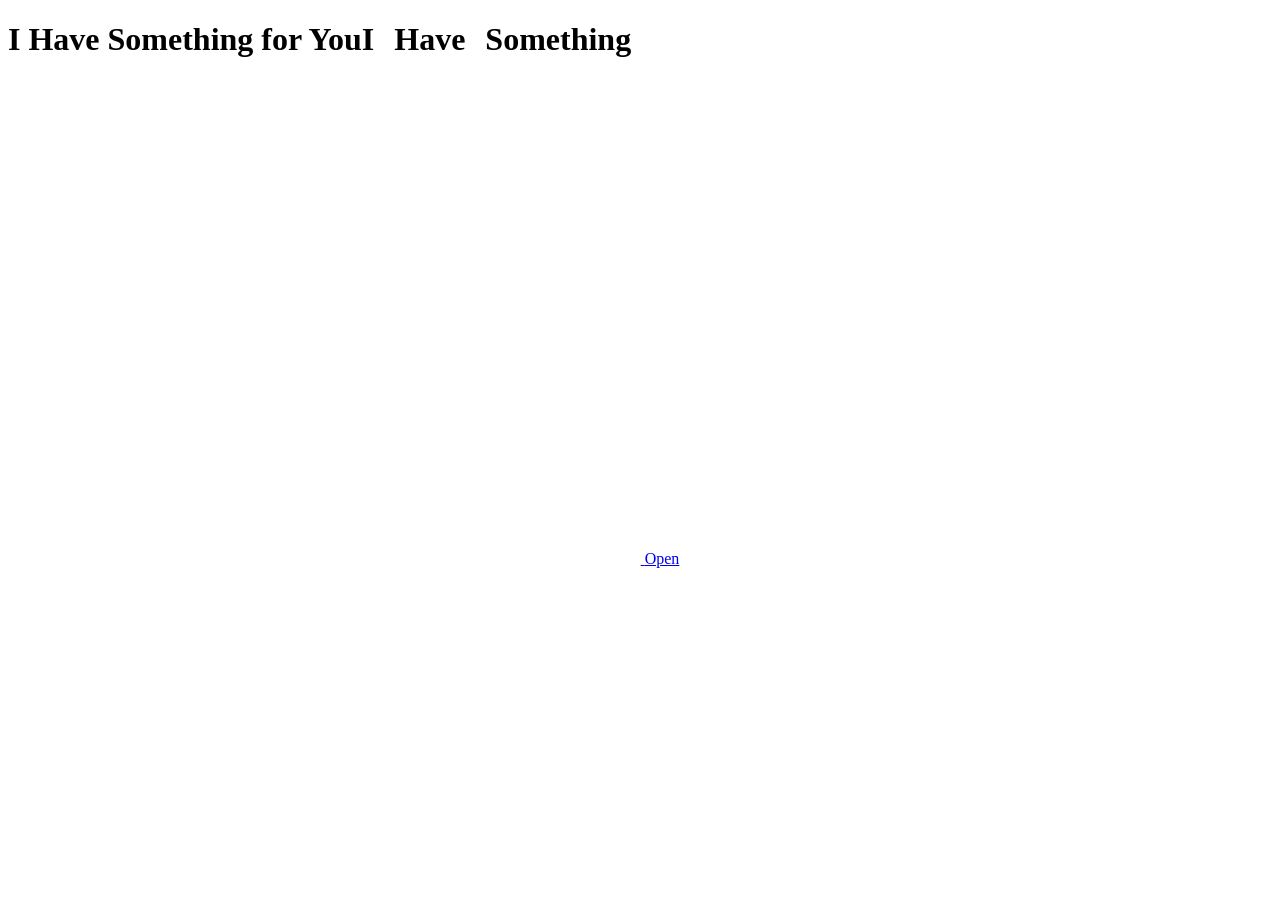
==== index.html @ e2b47c70 "Publish static gift website Co-authored-by: Copilot <223556219+Copilot@users.noreply.github.com>" ====
<!DOCTYPE html>
<html lang="en">

<head>
  <meta charset="UTF-8">
  <meta name="viewport" content="width=device-width, initial-scale=1.0">
  <link rel="shortcut icon" href="gift.png" type="image/x-icon">
  <link rel="stylesheet" href="index.css">

  <title>I Have Something for You!!</title>
</head>

<body>
  <div class="night"></div>

  <h1 class="title">I Have Something for You</h1>

  <div style="position: absolute; top: 60vh; width: 100%; display: flex; justify-content: center;">
    <a href="flower.html" class="btn">
      <svg height="24" width="24" fill="#FFFFFF" viewBox="0 0 24 24" data-name="Layer 1" id="Layer_1" class="sparkle">
        <path d="M10,21.236,6.755,14.745.264,11.5,6.755,8.255,10,1.764l3.245,6.491L19.736,11.5l-6.491,3.245ZM18,21l1.5,3L21,21l3-1.5L21,18l-1.5-3L18,18l-3,1.5ZM19.333,4.667,20.5,7l1.167-2.333L24,3.5,21.667,2.333,20.5,0,19.333,2.333,17,3.5Z"></path>
      </svg>
      <span class="text">Open</span>
    </a>
  </div>

  <script src="index.js"></script>
</body>

</html>
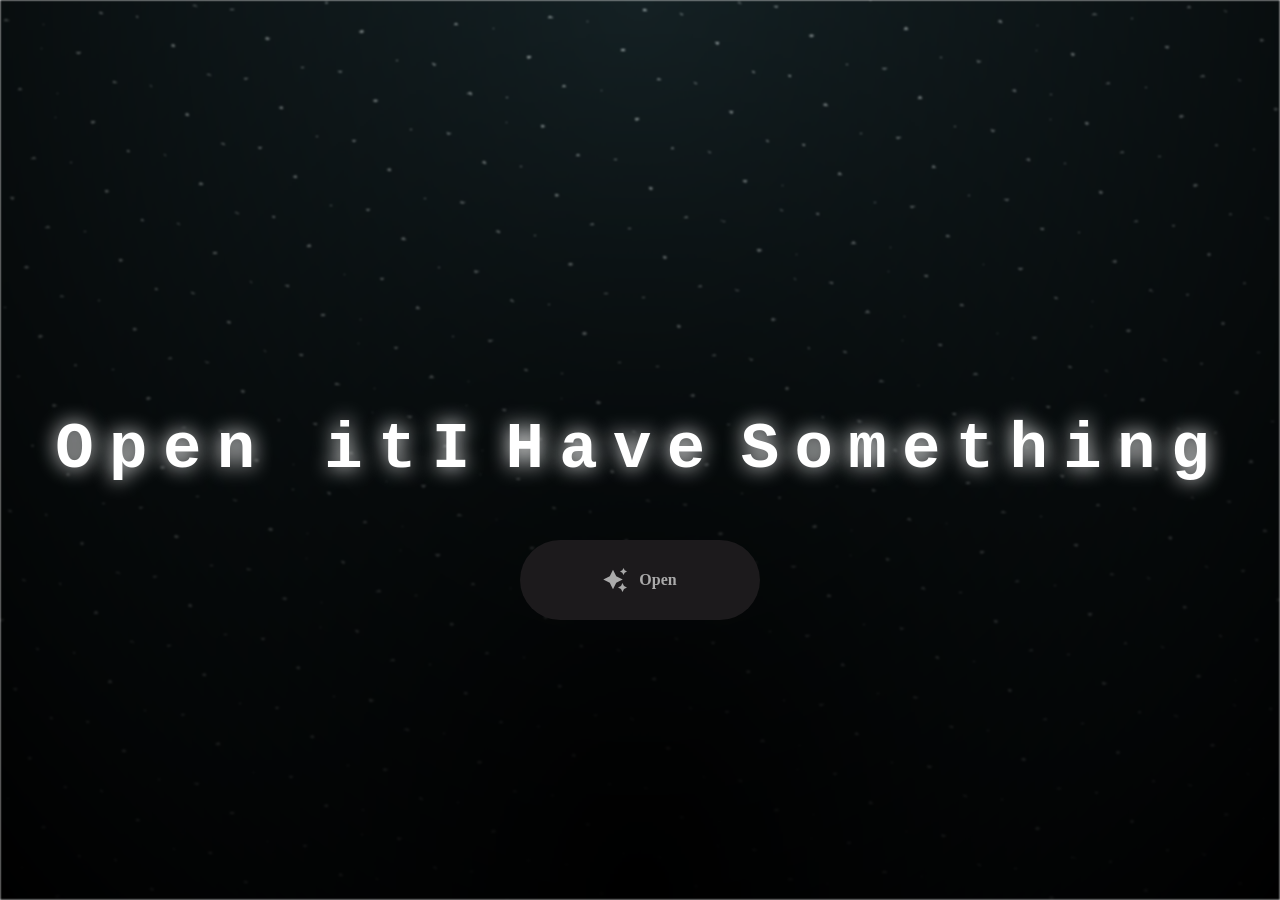
==== commit 709e86ce: "Fix For Mobile Display" ====
--- a/index.html
+++ b/index.html
@@ -13,7 +13,7 @@
 <body>
   <div class="night"></div>
 
-  <h1 class="title">I Have Something for You</h1>
+  <h1 class="title">Open it</h1>
 
   <div style="position: absolute; top: 60vh; width: 100%; display: flex; justify-content: center;">
     <a href="flower.html" class="btn">
--- a/index.css
+++ b/index.css
@@ -0,0 +1,115 @@
+*,
+*::after,
+*::before {
+  padding: 0;
+  margin: 0;
+  box-sizing: border-box;
+}
+
+:root {
+  --dark-color: #000;
+}
+
+.night {
+  position: fixed;
+  left: 50%;
+  top: 0;
+  transform: translateX(-50%);
+  width: 100%;
+  height: 100%;
+  filter: blur(0.1vmin);
+  background-image: radial-gradient(ellipse at top, transparent 0%, var(--dark-color)), radial-gradient(ellipse at bottom, var(--dark-color), rgba(145, 233, 255, 0.2)), repeating-linear-gradient(220deg, rgb(0, 0, 0) 0px, rgb(0, 0, 0) 19px, transparent 19px, transparent 22px), repeating-linear-gradient(189deg, rgb(0, 0, 0) 0px, rgb(0, 0, 0) 19px, transparent 19px, transparent 22px), repeating-linear-gradient(148deg, rgb(0, 0, 0) 0px, rgb(0, 0, 0) 19px, transparent 19px, transparent 22px), linear-gradient(90deg, rgb(255, 255, 250), rgb(240, 240, 240));
+}
+
+.title {
+  position: absolute;
+  top: 0;
+  left: 0;
+  color: white;
+  font-family: 'Courier New', Courier, monospace;
+  font-size: clamp(2rem, 8vw, 4rem);
+  line-height: 1.2;
+  text-align: center;
+
+  display: flex;
+  flex-wrap: wrap;
+  justify-content: center;
+  align-content: center;
+  align-items: center;
+
+  width: 100%;
+  height: 100vh;
+  text-shadow: 0 0 20px white;
+  letter-spacing: 0px;
+  padding: 0 1rem;
+}
+
+@media (min-width: 500px) {
+  .title {
+    letter-spacing: clamp(0px, 1.2vw, 20px);
+  }
+}
+
+@keyframes typing {
+  from {
+    opacity: 0;
+  }
+
+  to {
+    opacity: 1;
+  }
+}
+
+/* Terapkan animasi dengan delay */
+.title span {
+  opacity: 0;
+  animation: typing 1s ease forwards;
+  animation-delay: var(--delay);
+}
+
+a {
+  text-decoration: none;
+}
+
+.btn {
+  border: none;
+  width: 15em;
+  height: 5em;
+  border-radius: 3em;
+  display: flex;
+  justify-content: center;
+  align-items: center;
+  gap: 12px;
+  background: #1C1A1C;
+  cursor: pointer;
+  transition: all 450ms ease-in-out;
+}
+
+.sparkle {
+  fill: #AAAAAA;
+  transition: all 800ms ease;
+}
+
+.text {
+  font-weight: 600;
+  color: #AAAAAA;
+  font-size: medium;
+}
+
+.btn:hover {
+  background: linear-gradient(0deg, #A47CF3, #683FEA);
+  box-shadow: inset 0px 1px 0px 0px rgba(255, 255, 255, 0.4),
+    inset 0px -4px 0px 0px rgba(0, 0, 0, 0.2),
+    0px 0px 0px 4px rgba(255, 255, 255, 0.2),
+    0px 0px 180px 0px #9917FF;
+  transform: translateY(-2px);
+}
+
+.btn:hover .text {
+  color: white;
+}
+
+.btn:hover .sparkle {
+  fill: white;
+  transform: scale(1.2);
+}
